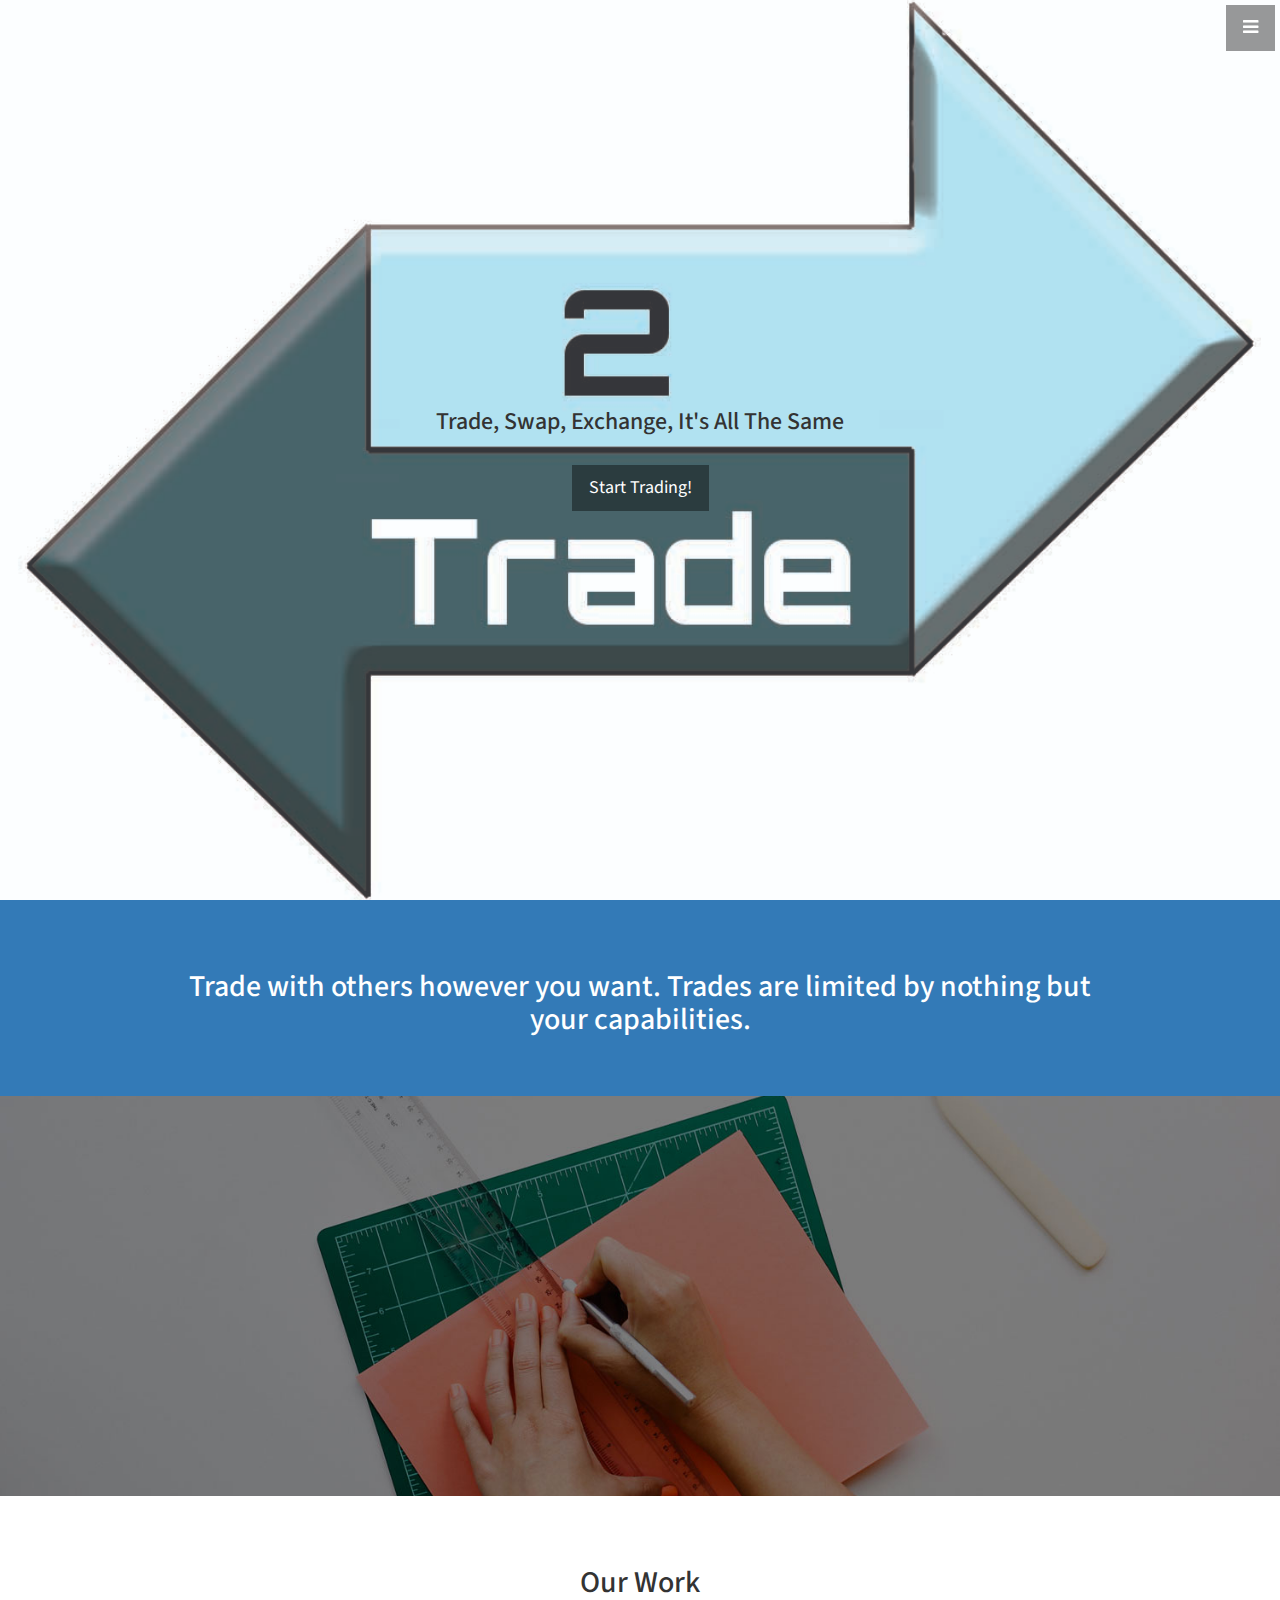
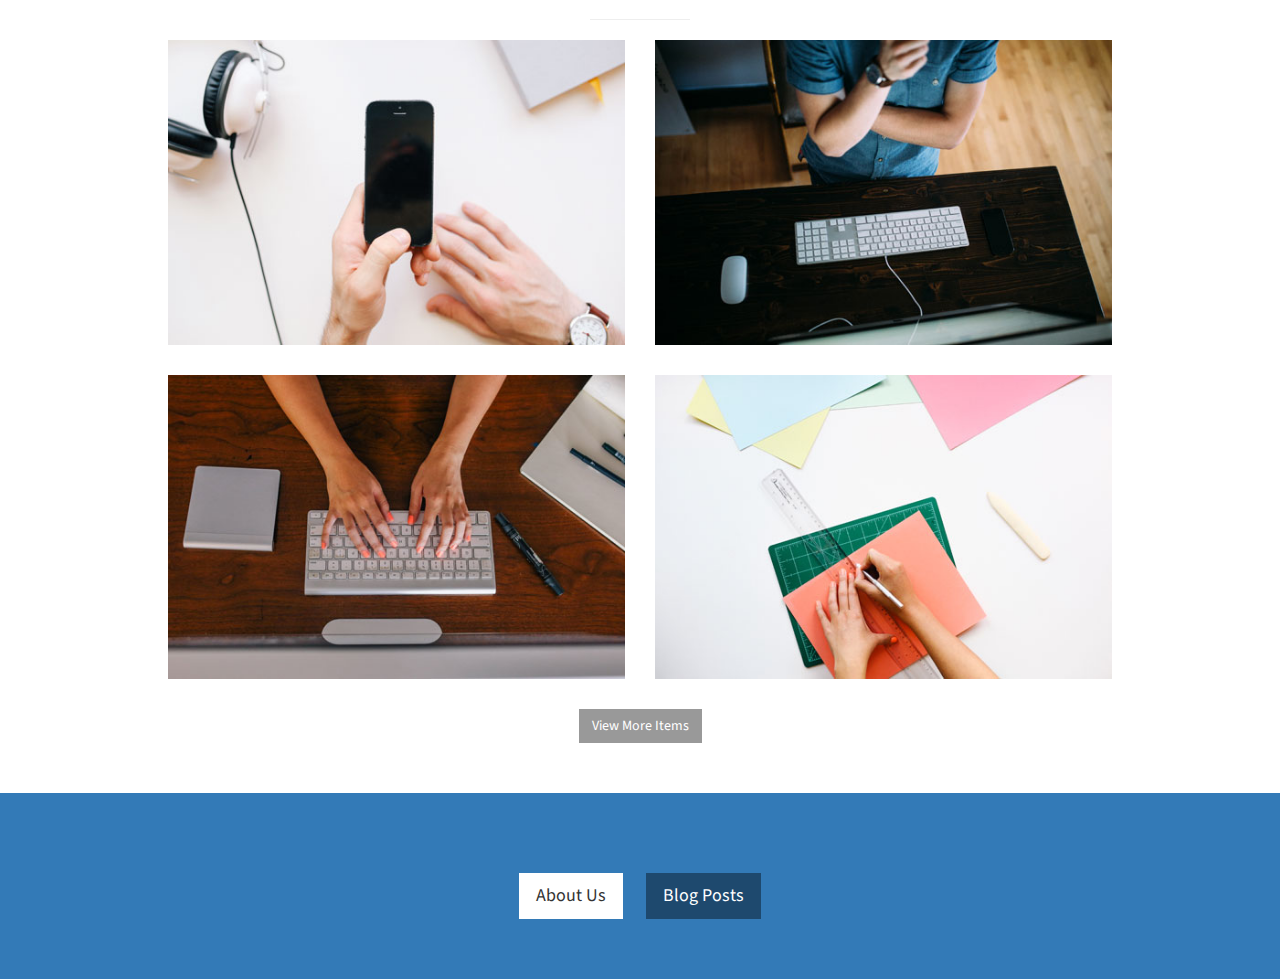
==== index.html @ a2d60554 "Update index.html" ====
<!DOCTYPE html>
<html lang="en">

<head>

    <meta charset="utf-8">
    <meta http-equiv="X-UA-Compatible" content="IE=edge">
    <meta name="viewport" content="width=device-width, initial-scale=1">
    <meta name="description" content="">
    <meta name="author" content="">

    <title>2Trad</title>

    <!-- Bootstrap Core CSS -->
    <link href="css/bootstrap.min.css" rel="stylesheet">

    <!-- Custom CSS -->
    <link href="css/stylish-portfolio.css" rel="stylesheet">

    <!-- Custom Fonts -->
    <link href="font-awesome/css/font-awesome.min.css" rel="stylesheet" type="text/css">
    <link href="http://fonts.googleapis.com/css?family=Source+Sans+Pro:300,400,700,300italic,400italic,700italic" rel="stylesheet" type="text/css">

    <!-- HTML5 Shim and Respond.js IE8 support of HTML5 elements and media queries -->
    <!-- WARNING: Respond.js doesn't work if you view the page via file:// -->
    <!--[if lt IE 9]>
        <script src="https://oss.maxcdn.com/libs/html5shiv/3.7.0/html5shiv.js"></script>
        <script src="https://oss.maxcdn.com/libs/respond.js/1.4.2/respond.min.js"></script>
    <![endif]-->

</head>

<body>

    <!-- Navigation -->
    <a id="menu-toggle" href="#" class="btn btn-dark btn-lg toggle"><i class="fa fa-bars"></i></a>
    <nav id="sidebar-wrapper">
        <ul class="sidebar-nav">
            <a id="menu-close" href="#" class="btn btn-light btn-lg pull-right toggle"><i class="fa fa-times"></i></a>
            <li class="sidebar-brand">
                <a href="#top"  onclick = $("#menu-close").click(); >2Trade</a>
            </li>
            <li>
                <a href="#top" onclick = $("#menu-close").click(); >Home</a>
            </li>
            <li>
                <a href="Blog Posts/about.html">About</a>
            </li>
            <li>
                <a href="Blog Posts/index.html">Blog Posts</a>
            </li>
        </ul>
    </nav>

    <!-- Header -->
    <header id="top" class="header">
        <div class="text-vertical-center">
            <h3>Trade, Swap, Exchange, It's All The Same</h3>
            <br>
            <a href="#about" class="btn btn-dark btn-lg">Start Trading!</a>
        </div>
    </header>

    <!-- About -->
   

    <!-- Services -->
    <!-- The circle icons use Font Awesome's stacked icon classes. For more information, visit http://fontawesome.io/examples/ -->
    <section id="services" class="services bg-primary">
        <div class="container">
            <div class="row text-center">
                <div class="col-lg-10 col-lg-offset-1">
                    <h2>Trade with others however you want. Trades are limited by nothing but your capabilities.</h2>
                    <!-- /.row (nested) -->
                </div>
                <!-- /.col-lg-10 -->
            </div>
            <!-- /.row -->
        </div>
        <!-- /.container -->
    </section>

    <!-- Callout -->
    <aside class="callout">
        <div class="text-vertical-center">
            <h1></h1>
        </div>
    </aside>

    <!-- Portfolio -->
    <section id="portfolio" class="portfolio">
        <div class="container">
            <div class="row">
                <div class="col-lg-10 col-lg-offset-1 text-center">
                    <h2>Our Work</h2>
                    <hr class="small">
                    <div class="row">
                        <div class="col-md-6">
                            <div class="portfolio-item">
                                <a href="#">
                                    <img class="img-portfolio img-responsive" src="img/portfolio-1.jpg">
                                </a>
                            </div>
                        </div>
                        <div class="col-md-6">
                            <div class="portfolio-item">
                                <a href="#">
                                    <img class="img-portfolio img-responsive" src="img/portfolio-2.jpg">
                                </a>
                            </div>
                        </div>
                        <div class="col-md-6">
                            <div class="portfolio-item">
                                <a href="#">
                                    <img class="img-portfolio img-responsive" src="img/portfolio-3.jpg">
                                </a>
                            </div>
                        </div>
                        <div class="col-md-6">
                            <div class="portfolio-item">
                                <a href="#">
                                    <img class="img-portfolio img-responsive" src="img/portfolio-4.jpg">
                                </a>
                            </div>
                        </div>
                    </div>
                    <!-- /.row (nested) -->
                    <a href="#" class="btn btn-dark">View More Items</a>
                </div>
                <!-- /.col-lg-10 -->
            </div>
            <!-- /.row -->
        </div>
        <!-- /.container -->
    </section>

    <!-- Call to Action -->
    <aside class="call-to-action bg-primary">
        <div class="container">
            <div class="row">
                <div class="col-lg-12 text-center">
                    <h3></h3>
                    <a href="Blog Posts/about.html" class="btn btn-lg btn-light">About Us</a>
                    <a href="Blog Posts/index.html" class="btn btn-lg btn-dark">Blog Posts</a>
                </div>
            </div>
        </div>
    </aside>

    <!-- Footer -->
    

    <!-- jQuery -->
    <script src="js/jquery.js"></script>

    <!-- Bootstrap Core JavaScript -->
    <script src="js/bootstrap.min.js"></script>

    <!-- Custom Theme JavaScript -->
    <script>
    // Closes the sidebar menu
    $("#menu-close").click(function(e) {
        e.preventDefault();
        $("#sidebar-wrapper").toggleClass("active");
    });

    // Opens the sidebar menu
    $("#menu-toggle").click(function(e) {
        e.preventDefault();
        $("#sidebar-wrapper").toggleClass("active");
    });

    // Scrolls to the selected menu item on the page
    $(function() {
        $('a[href*=#]:not([href=#])').click(function() {
            if (location.pathname.replace(/^\//, '') == this.pathname.replace(/^\//, '') || location.hostname == this.hostname) {

                var target = $(this.hash);
                target = target.length ? target : $('[name=' + this.hash.slice(1) + ']');
                if (target.length) {
                    $('html,body').animate({
                        scrollTop: target.offset().top
                    }, 1000);
                    return false;
                }
            }
        });
    });
    </script>

</body>

</html>
---- css/stylish-portfolio.css ----
/*!
 * Start Bootstrap - Stylish Portfolio Bootstrap Theme (http://startbootstrap.com)
 * Code licensed under the Apache License v2.0.
 * For details, see http://www.apache.org/licenses/LICENSE-2.0.
 */

/* Global Styles */

html,
body {
    width: 100%;
    height: 100%;
}

body {
    font-family: "Source Sans Pro","Helvetica Neue",Helvetica,Arial,sans-serif;
}

.text-vertical-center {
    display: table-cell;
    text-align: center;
    vertical-align: middle;
}

.text-vertical-center h1 {
    margin: 0;
    padding: 0;
    font-size: 4.5em;
    font-weight: 700;
}

/* Custom Button Styles */

.btn-dark {
    border-radius: 0;
    color: #fff;
    background-color: rgba(0,0,0,0.4);
}

.btn-dark:hover,
.btn-dark:focus,
.btn-dark:active {
    color: #fff;
    background-color: rgba(0,0,0,0.7);
}

.btn-light {
    border-radius: 0;
    color: #333;
    background-color: rgb(255,255,255);
}

.btn-light:hover,
.btn-light:focus,
.btn-light:active {
    color: #333;
    background-color: rgba(255,255,255,0.8);
}

/* Custom Horizontal Rule */

hr.small {
    max-width: 100px;
}

/* Side Menu */

#sidebar-wrapper {
    z-index: 1000;
    position: fixed;
    right: 0;
    width: 250px;
    height: 100%;
    margin-right: -250px;
    overflow-y: auto;
    background: #222;
    -webkit-transition: all 0.4s ease 0s;
    -moz-transition: all 0.4s ease 0s;
    -ms-transition: all 0.4s ease 0s;
    -o-transition: all 0.4s ease 0s;
    transition: all 0.4s ease 0s;
}

.sidebar-nav {
    position: absolute;
    top: 0;
    width: 250px;
    margin: 0;
    padding: 0;
    list-style: none;
}

.sidebar-nav li {
    text-indent: 20px;
    line-height: 40px;
}

.sidebar-nav li a {
    display: block;
    text-decoration: none;
    color: #999;
}

.sidebar-nav li a:hover {
    text-decoration: none;
    color: #fff;
    background: rgba(255,255,255,0.2);
}

.sidebar-nav li a:active,
.sidebar-nav li a:focus {
    text-decoration: none;
}

.sidebar-nav > .sidebar-brand {
    height: 55px;
    font-size: 18px;
    line-height: 55px;
}

.sidebar-nav > .sidebar-brand a {
    color: #999;
}

.sidebar-nav > .sidebar-brand a:hover {
    color: #fff;
    background: none;
}

#menu-toggle {
    z-index: 1;
    position: fixed;
    top: 0;
    right: 0;
}

#sidebar-wrapper.active {
    right: 250px;
    width: 250px;
    -webkit-transition: all 0.4s ease 0s;
    -moz-transition: all 0.4s ease 0s;
    -ms-transition: all 0.4s ease 0s;
    -o-transition: all 0.4s ease 0s;
    transition: all 0.4s ease 0s;
}

.toggle {
    margin: 5px 5px 0 0;
}

/* Header */

.header {
    display: table;
    position: relative;
    width: 100%;
    height: 100%;
    background: url(../img/bg.jpg) no-repeat center center scroll;
    -webkit-background-size: cover;
    -moz-background-size: cover;
    background-size: cover;
    -o-background-size: cover;
}

/* About */

.about {
    padding: 50px 0;
}

/* Services */

.services {
    padding: 50px 0;
}

.service-item {
    margin-bottom: 30px;
}

/* Callout */

.callout {
    display: table;
    width: 100%;
    height: 400px;
    color: #fff;
    background: url(../img/callout.jpg) no-repeat center center scroll;
    -webkit-background-size: cover;
    -moz-background-size: cover;
    background-size: cover;
    -o-background-size: cover;
}

/* Portfolio */

.portfolio {
    padding: 50px 0;
}

.portfolio-item {
    margin-bottom: 30px;
}

.img-portfolio {
    margin: 0 auto;
}

.img-portfolio:hover {
    opacity: 0.8;
}

/* Call to Action */

.call-to-action {
    padding: 50px 0;
}

.call-to-action .btn {
    margin: 10px;
}

/* Map */

.map {
    height: 500px;
}

@media(max-width:768px) {
    .map {
        height: 75%;
    }
}

/* Footer */

footer {
    padding: 100px 0;
}
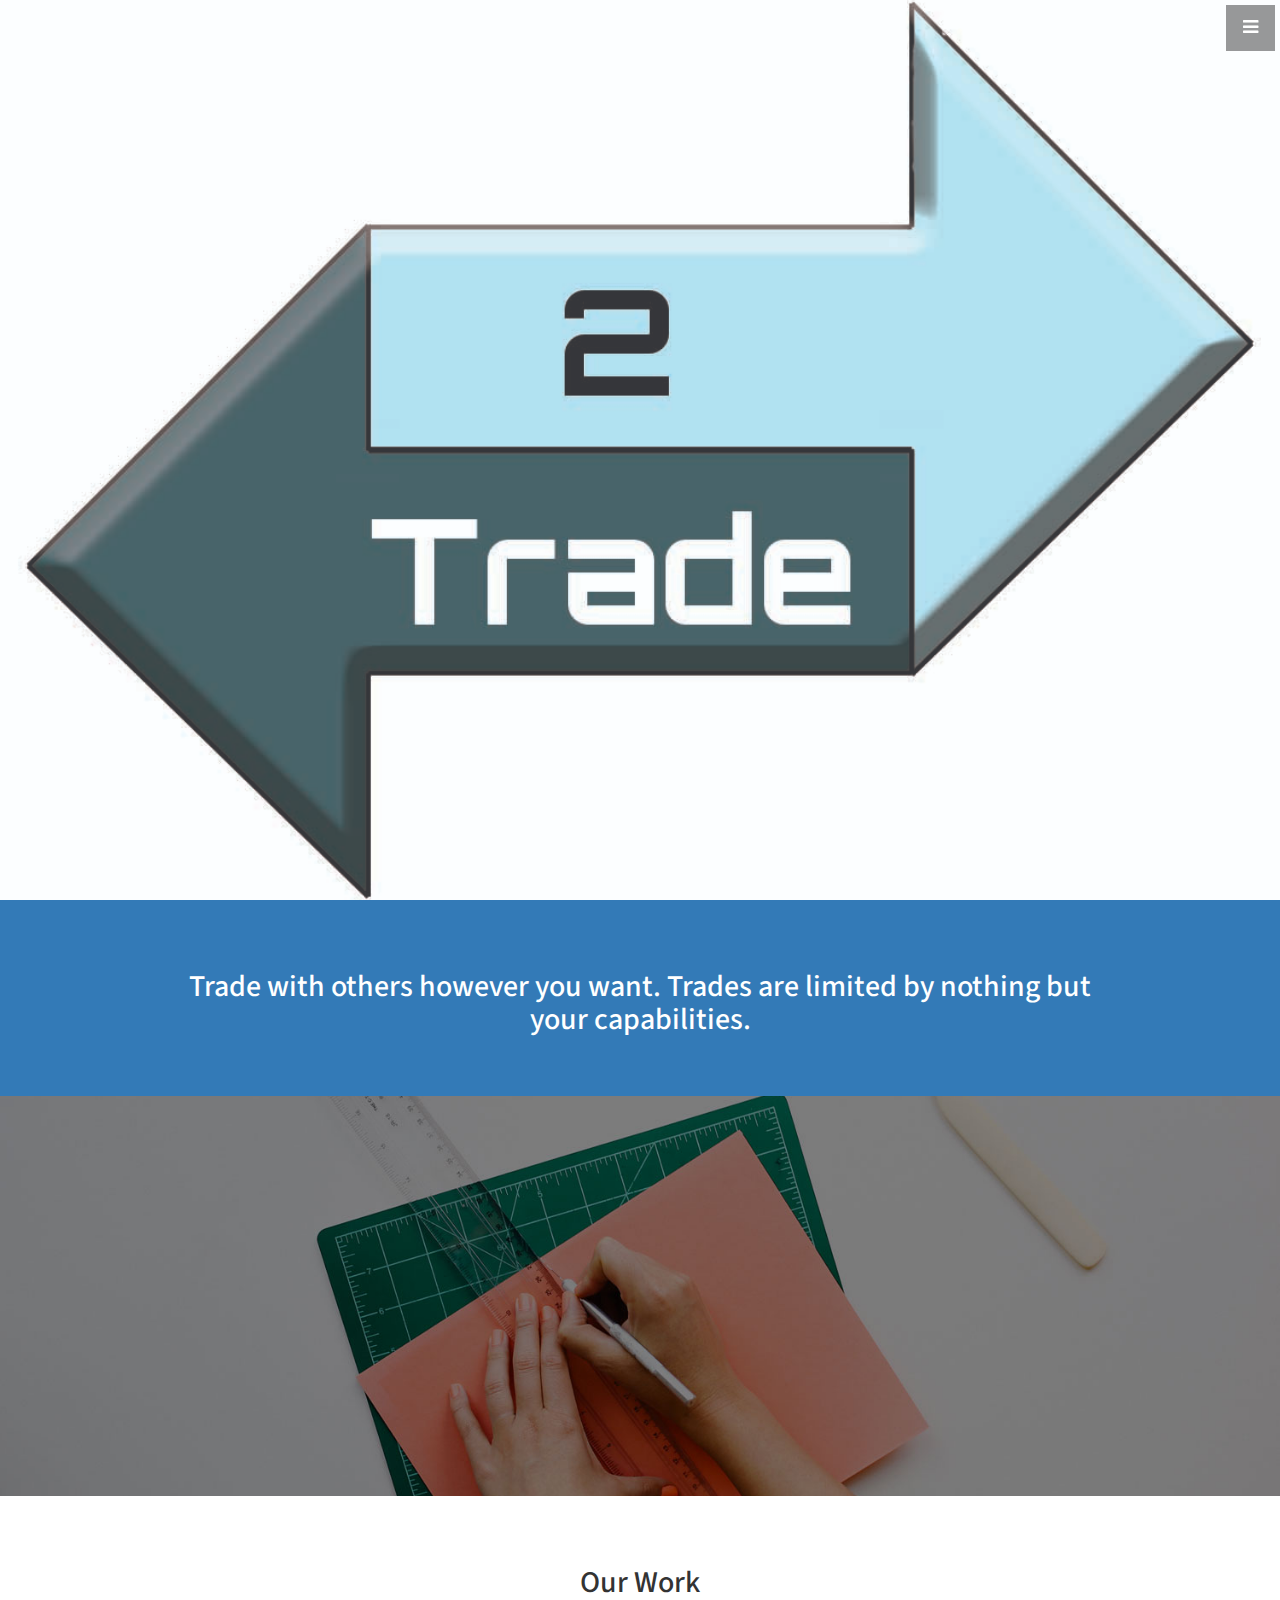
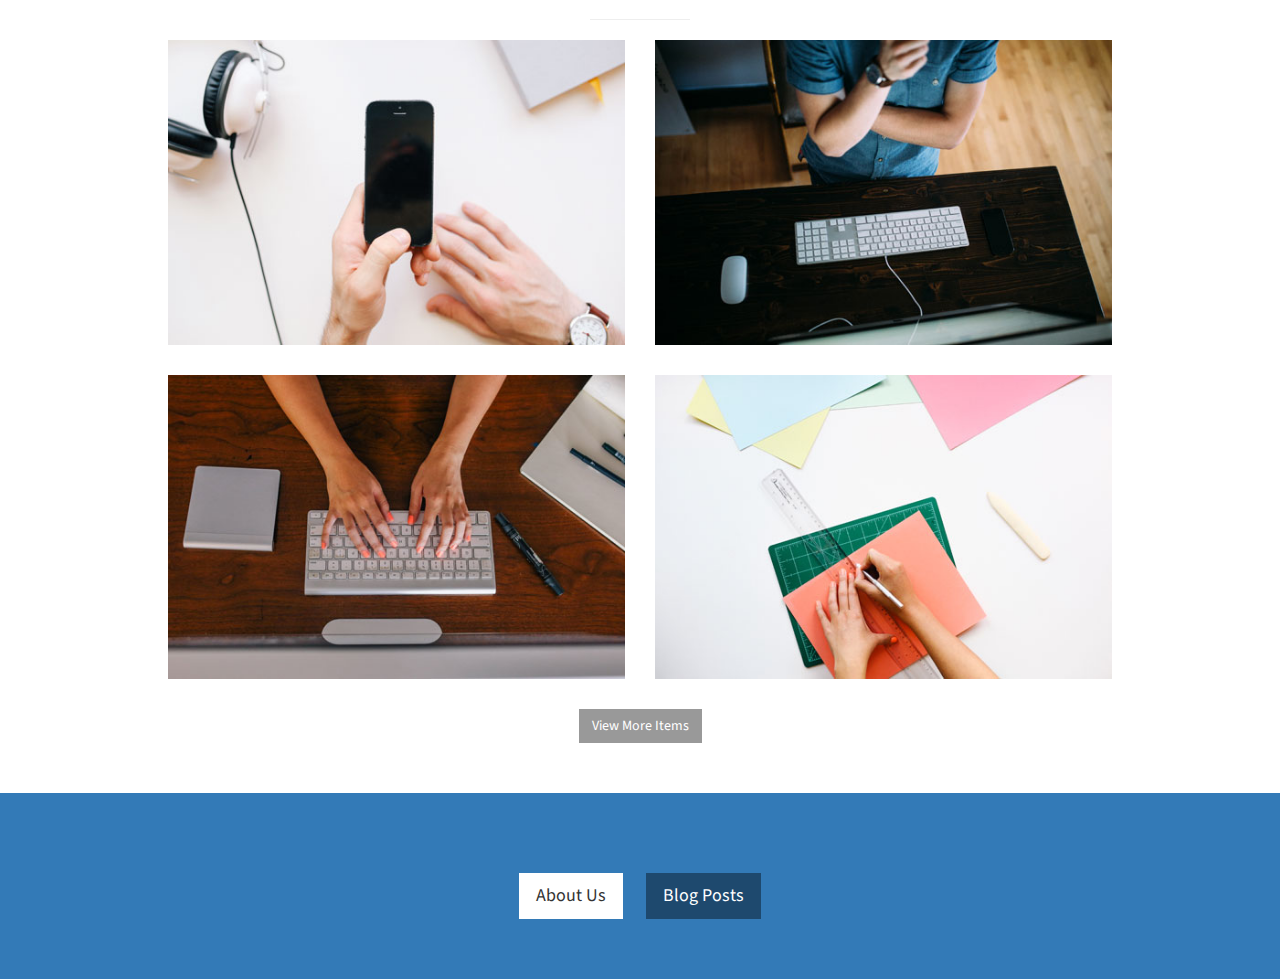
==== commit 606069cb: "deleted subtitle and button" ====
--- a/index.html
+++ b/index.html
@@ -9,7 +9,7 @@
     <meta name="description" content="">
     <meta name="author" content="">
 
-    <title>2Trad</title>
+    <title>2Trade</title>
 
     <!-- Bootstrap Core CSS -->
     <link href="css/bootstrap.min.css" rel="stylesheet">
@@ -55,9 +55,6 @@
     <!-- Header -->
     <header id="top" class="header">
         <div class="text-vertical-center">
-            <h3>Trade, Swap, Exchange, It's All The Same</h3>
-            <br>
-            <a href="#about" class="btn btn-dark btn-lg">Start Trading!</a>
         </div>
     </header>
 
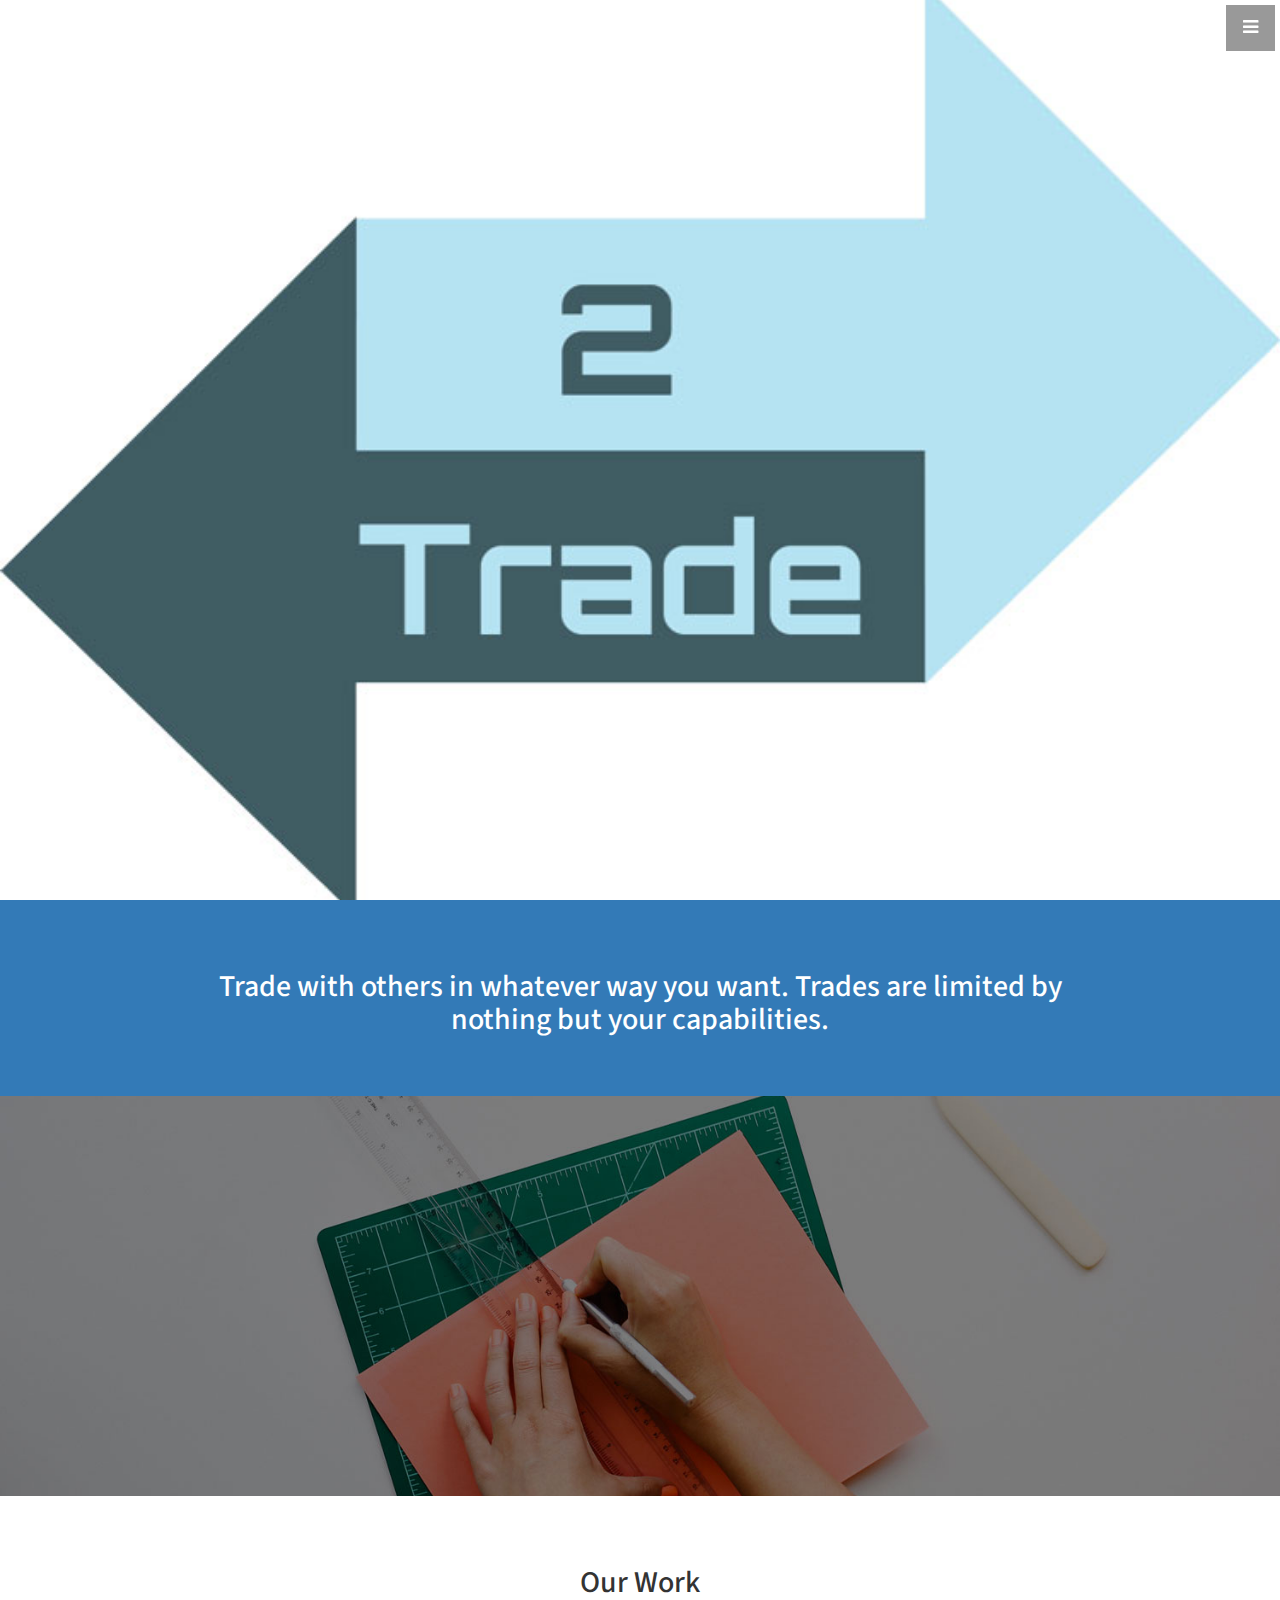
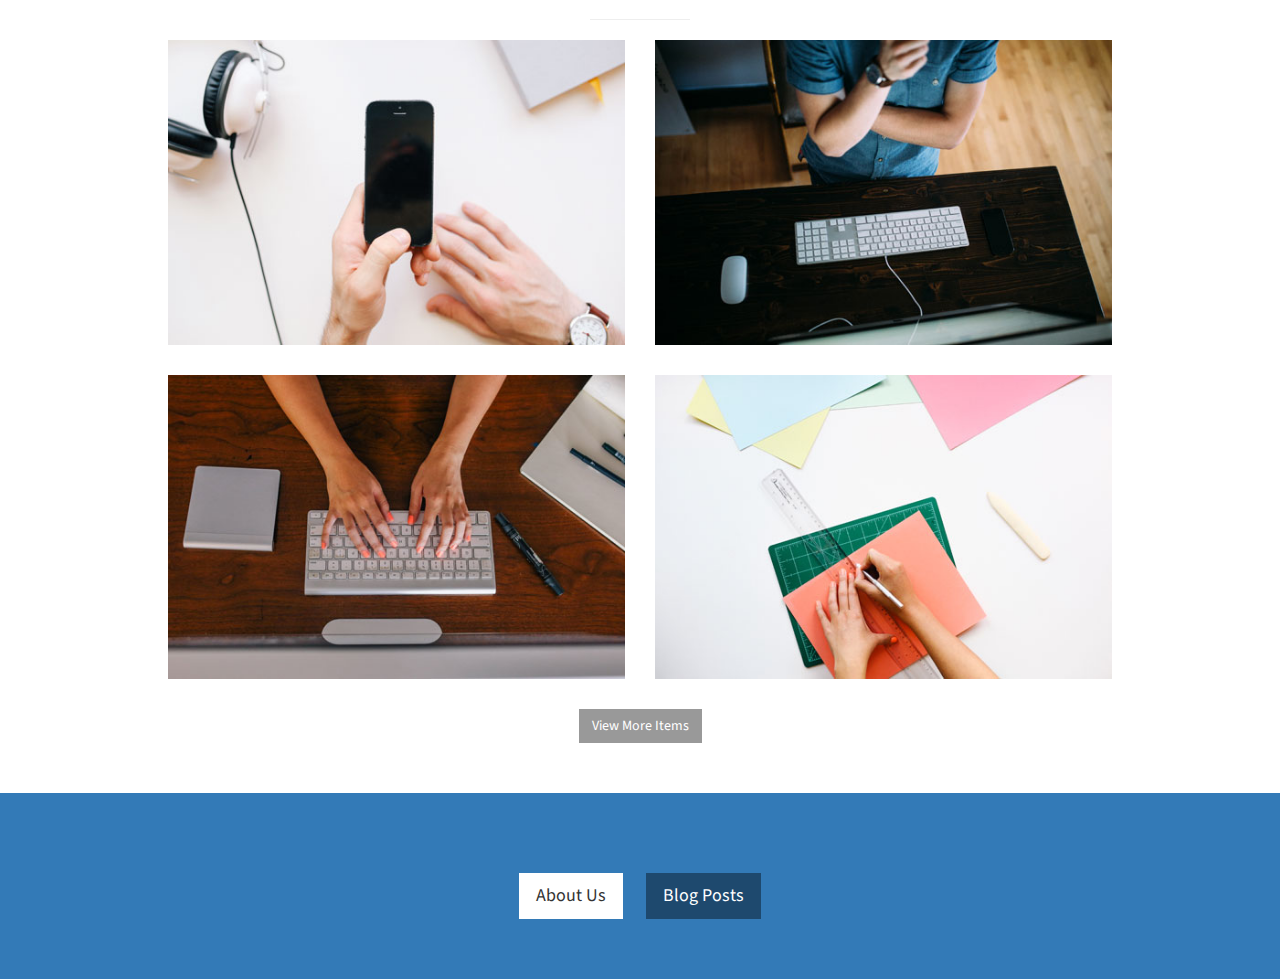
==== commit b80c3b5c: "Update index.html" ====
--- a/index.html
+++ b/index.html
@@ -67,7 +67,7 @@
         <div class="container">
             <div class="row text-center">
                 <div class="col-lg-10 col-lg-offset-1">
-                    <h2>Trade with others however you want. Trades are limited by nothing but your capabilities.</h2>
+                    <h2>Trade with others in whatever way you want. Trades are limited by nothing but your capabilities.</h2>
                     <!-- /.row (nested) -->
                 </div>
                 <!-- /.col-lg-10 -->
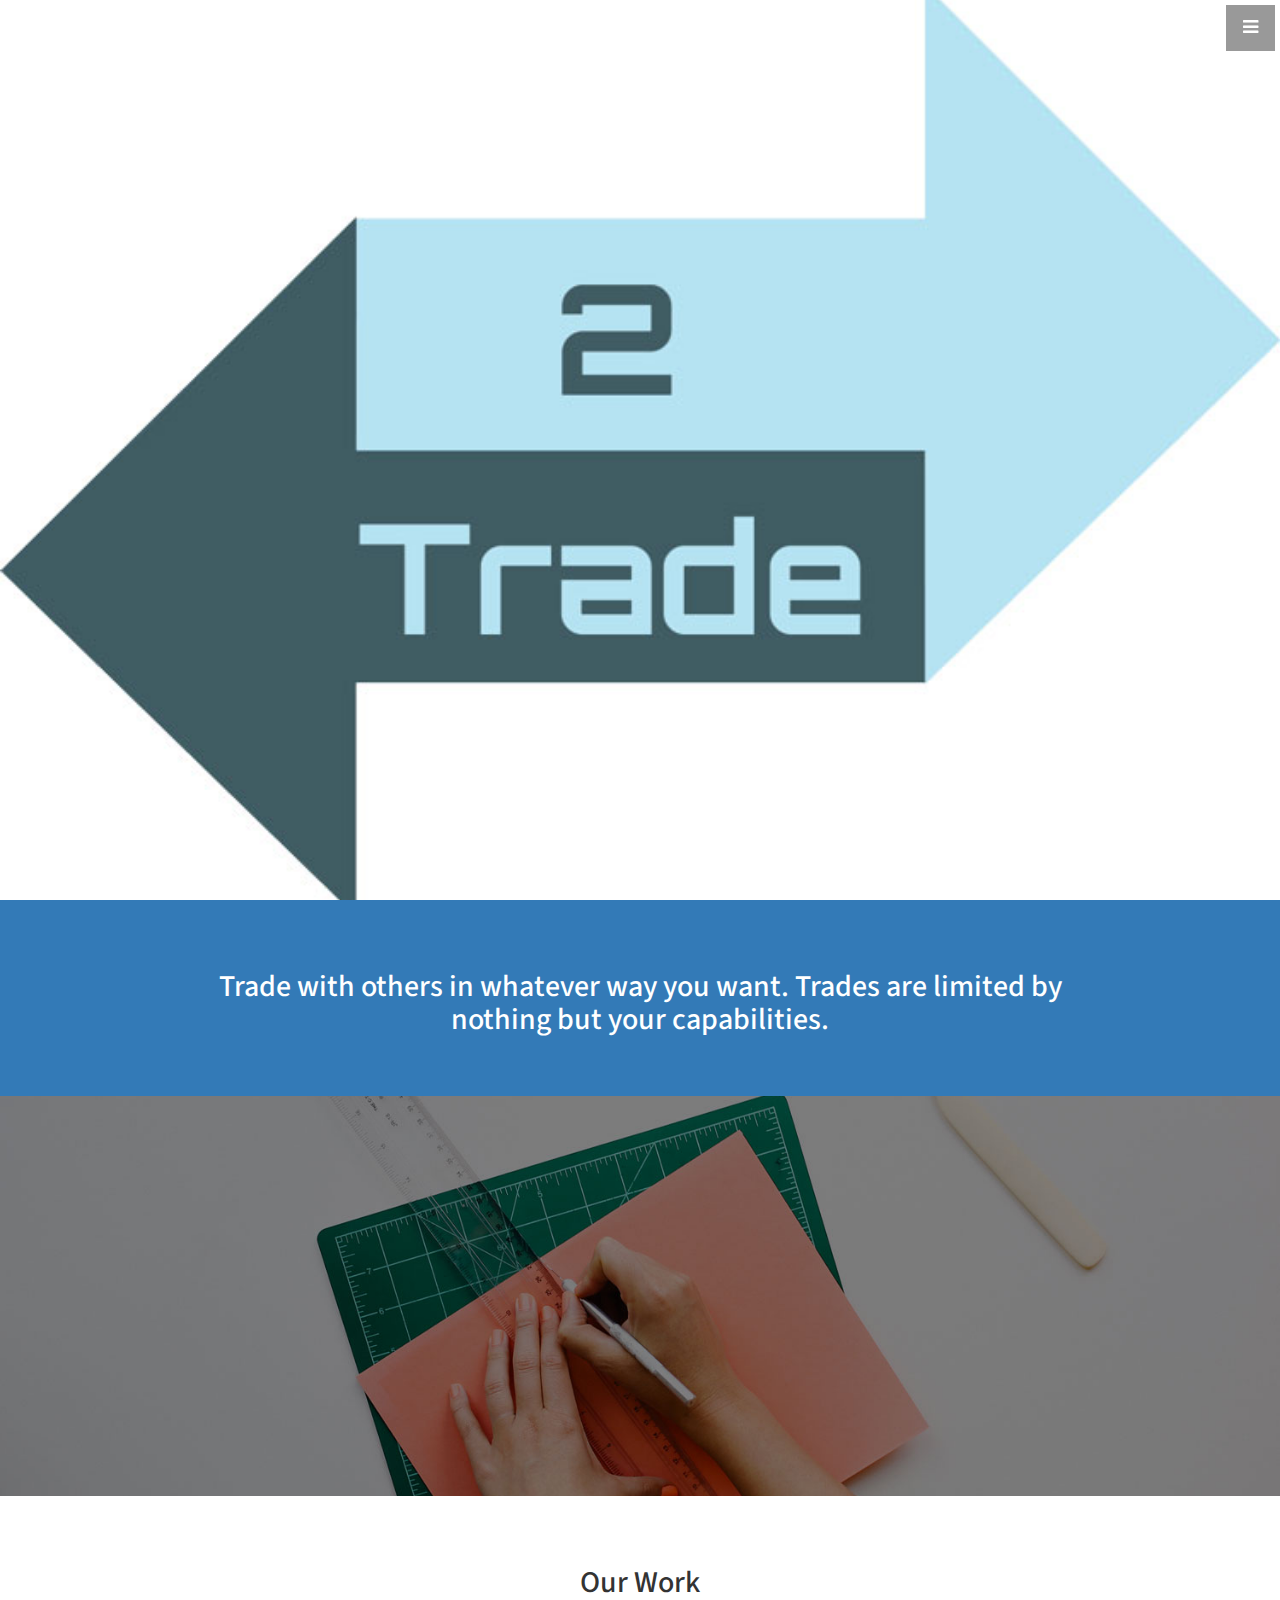
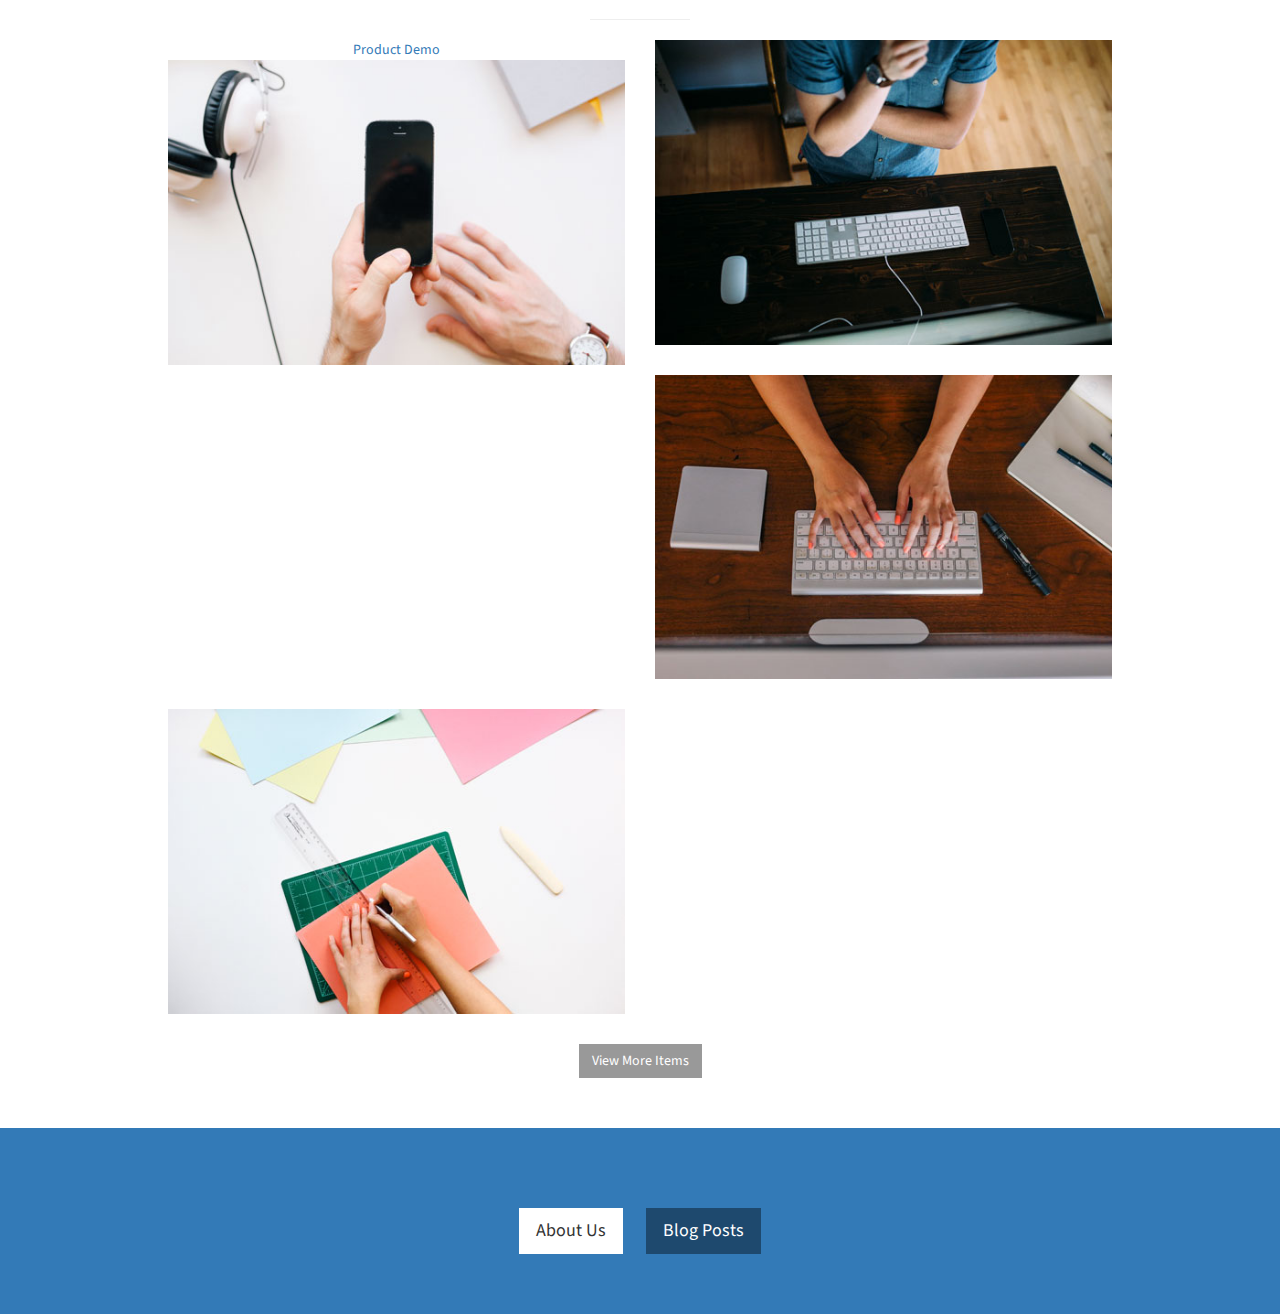
==== commit fa79905b: "Product Demo Link" ====
--- a/index.html
+++ b/index.html
@@ -94,7 +94,7 @@
                     <div class="row">
                         <div class="col-md-6">
                             <div class="portfolio-item">
-                                <a href="#">
+                                <a href="https://trade-chat-a21d3.firebaseapp.com/?#">Product Demo</a>
                                     <img class="img-portfolio img-responsive" src="img/portfolio-1.jpg">
                                 </a>
                             </div>
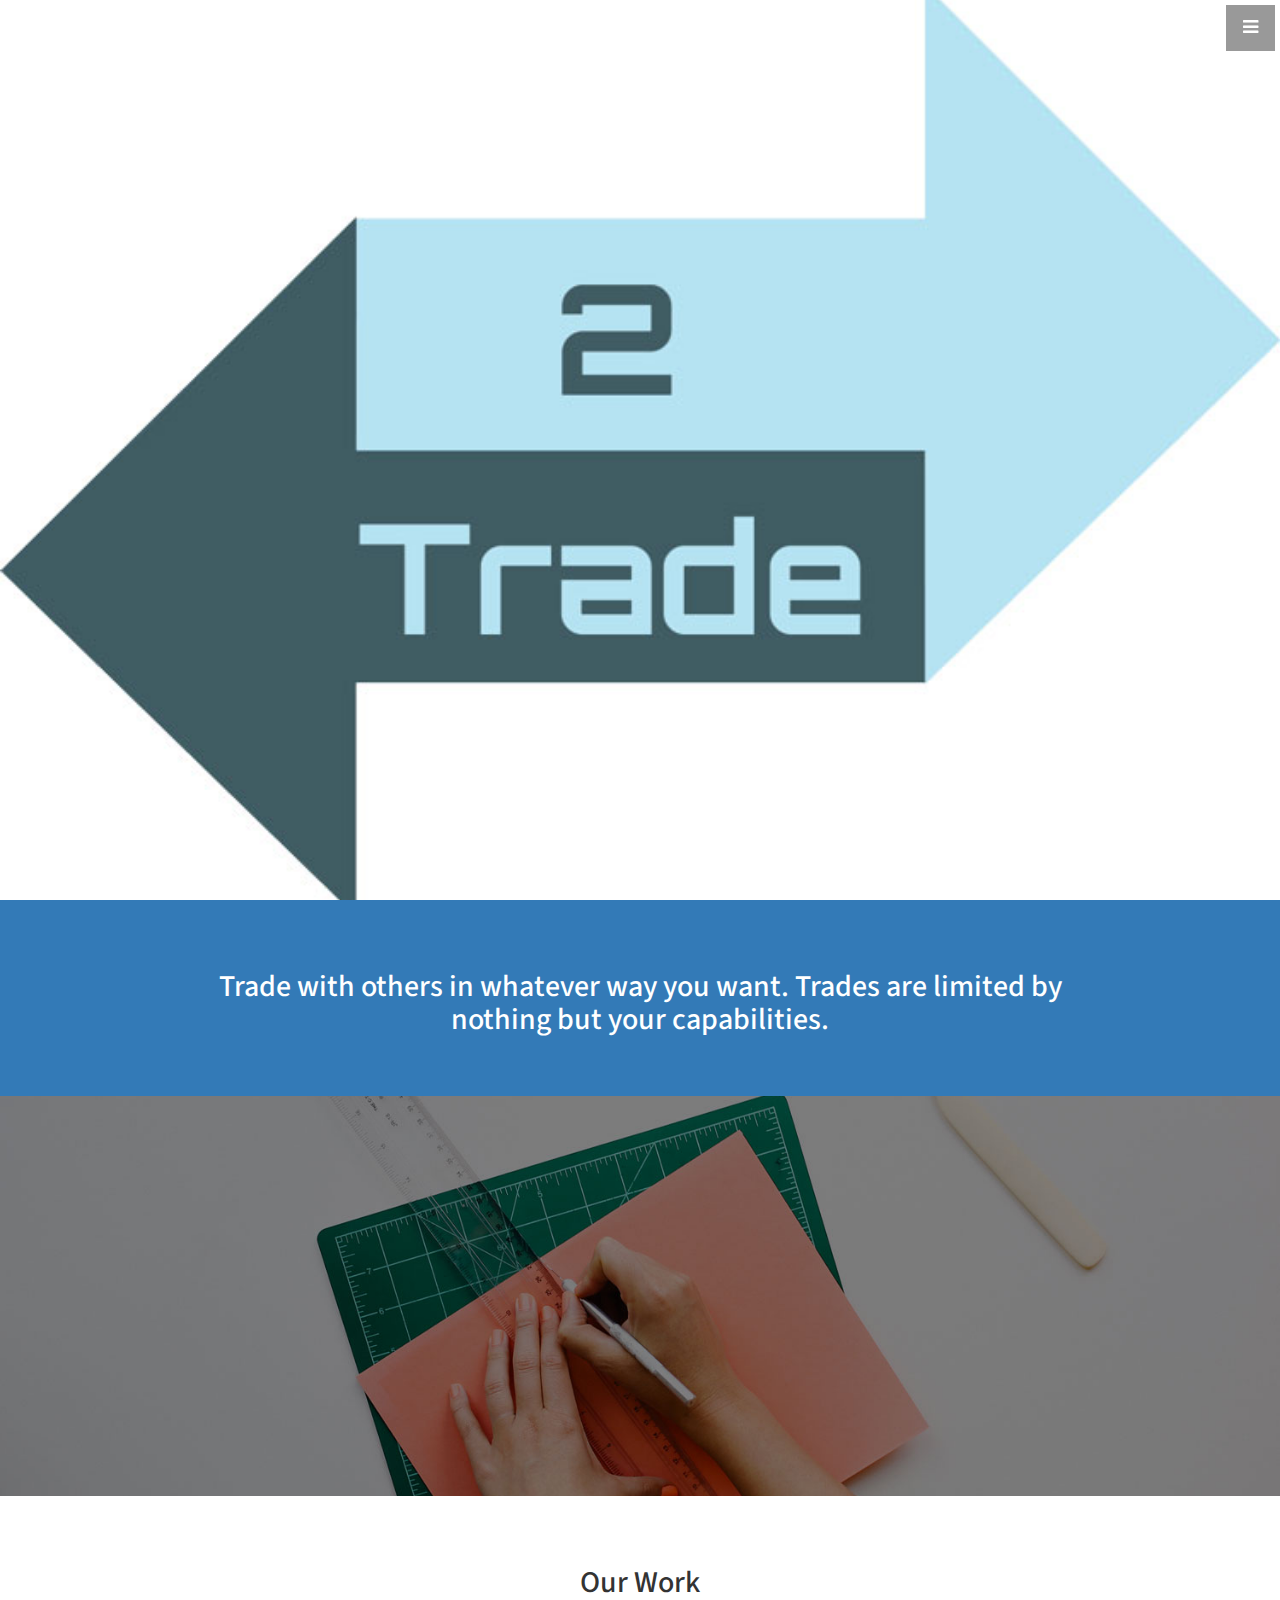
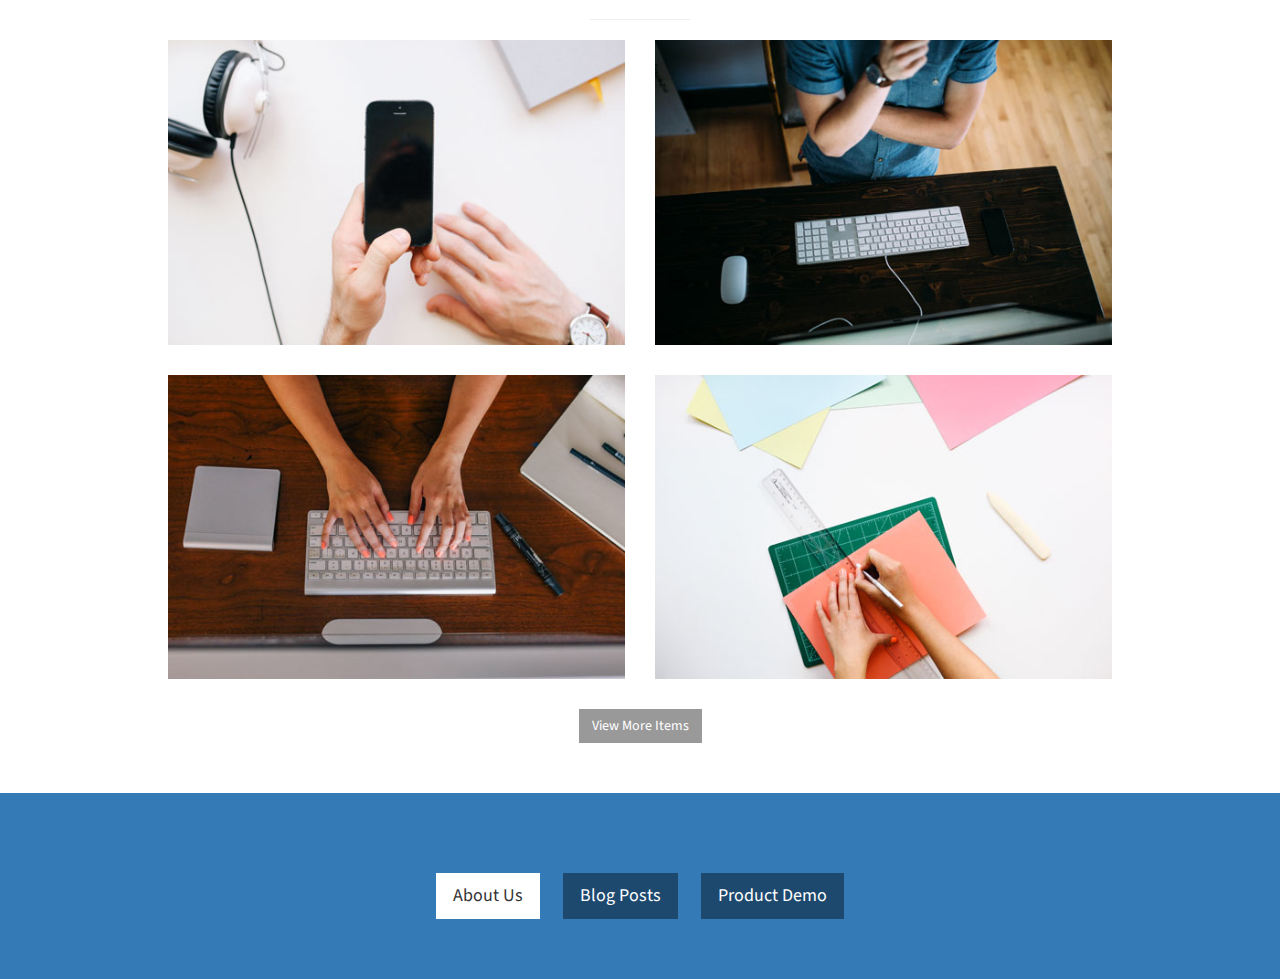
==== commit 9bb3d359: "Product Demo Redo" ====
--- a/index.html
+++ b/index.html
@@ -94,7 +94,7 @@
                     <div class="row">
                         <div class="col-md-6">
                             <div class="portfolio-item">
-                                <a href="https://trade-chat-a21d3.firebaseapp.com/?#">Product Demo</a>
+                                <a href="">
                                     <img class="img-portfolio img-responsive" src="img/portfolio-1.jpg">
                                 </a>
                             </div>
@@ -139,6 +139,7 @@
                     <h3></h3>
                     <a href="Blog Posts/about.html" class="btn btn-lg btn-light">About Us</a>
                     <a href="Blog Posts/index.html" class="btn btn-lg btn-dark">Blog Posts</a>
+                    <a href="https://trade-chat-a21d3.firebaseapp.com/?#" class="btn btn-lg btn-dark">Product Demo</a>
                 </div>
             </div>
         </div>
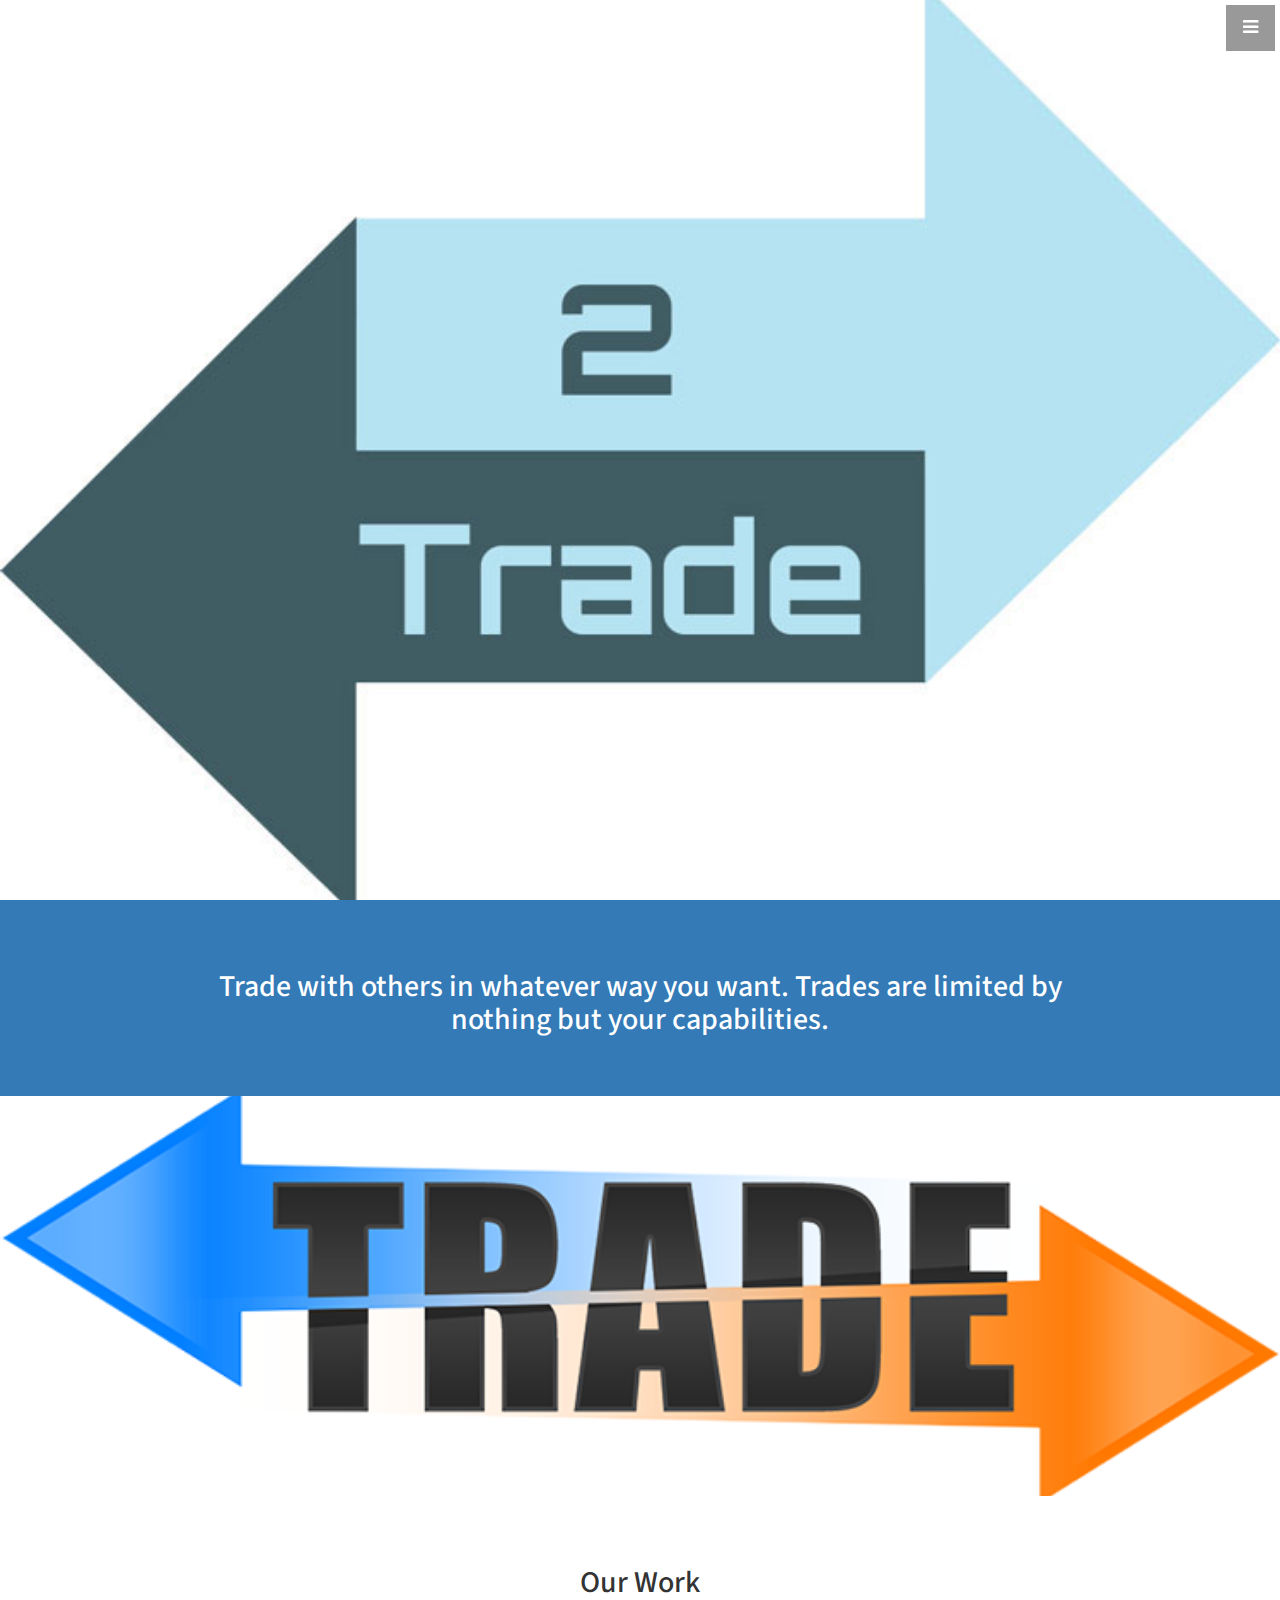
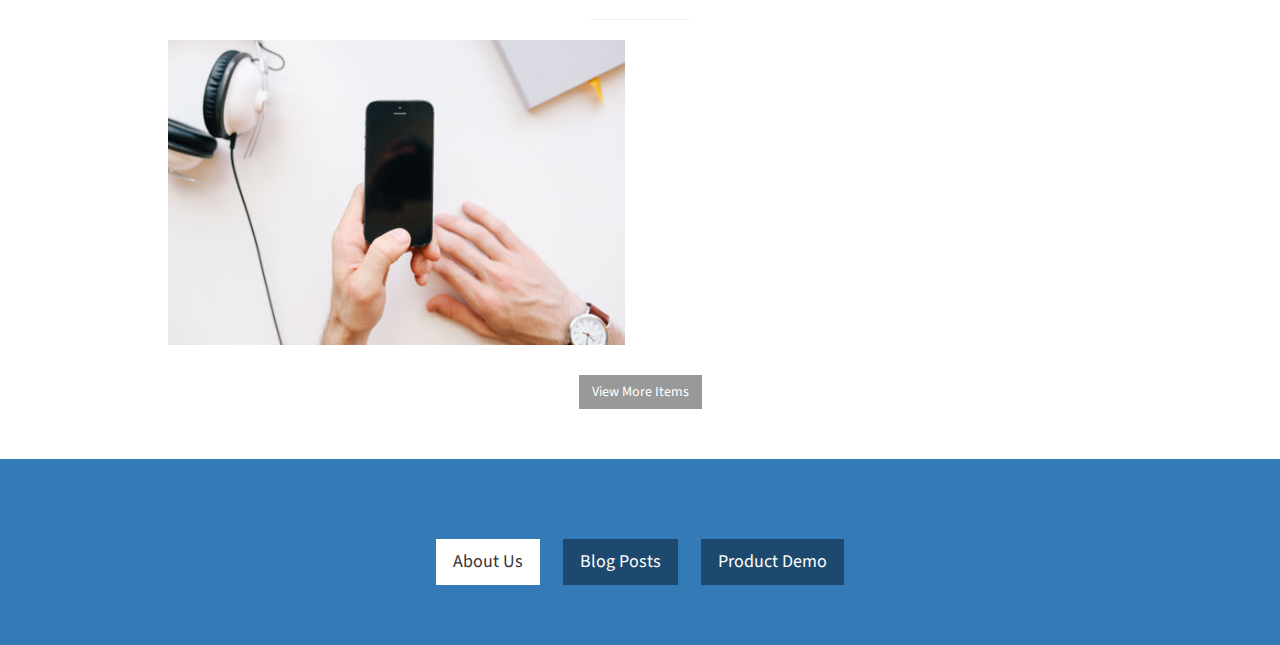
==== commit 36746e2b: "Update index.html" ====
--- a/index.html
+++ b/index.html
@@ -94,29 +94,8 @@
                     <div class="row">
                         <div class="col-md-6">
                             <div class="portfolio-item">
-                                <a href="">
-                                    <img class="img-portfolio img-responsive" src="img/portfolio-1.jpg">
-                                </a>
-                            </div>
-                        </div>
-                        <div class="col-md-6">
-                            <div class="portfolio-item">
                                 <a href="#">
-                                    <img class="img-portfolio img-responsive" src="img/portfolio-2.jpg">
-                                </a>
-                            </div>
-                        </div>
-                        <div class="col-md-6">
-                            <div class="portfolio-item">
-                                <a href="#">
-                                    <img class="img-portfolio img-responsive" src="img/portfolio-3.jpg">
-                                </a>
-                            </div>
-                        </div>
-                        <div class="col-md-6">
-                            <div class="portfolio-item">
-                                <a href="#">
-                                    <img class="img-portfolio img-responsive" src="img/portfolio-4.jpg">
+                                     <img class="img-portfolio img-responsive" src="img/portfolio-1.jpg">
                                 </a>
                             </div>
                         </div>
